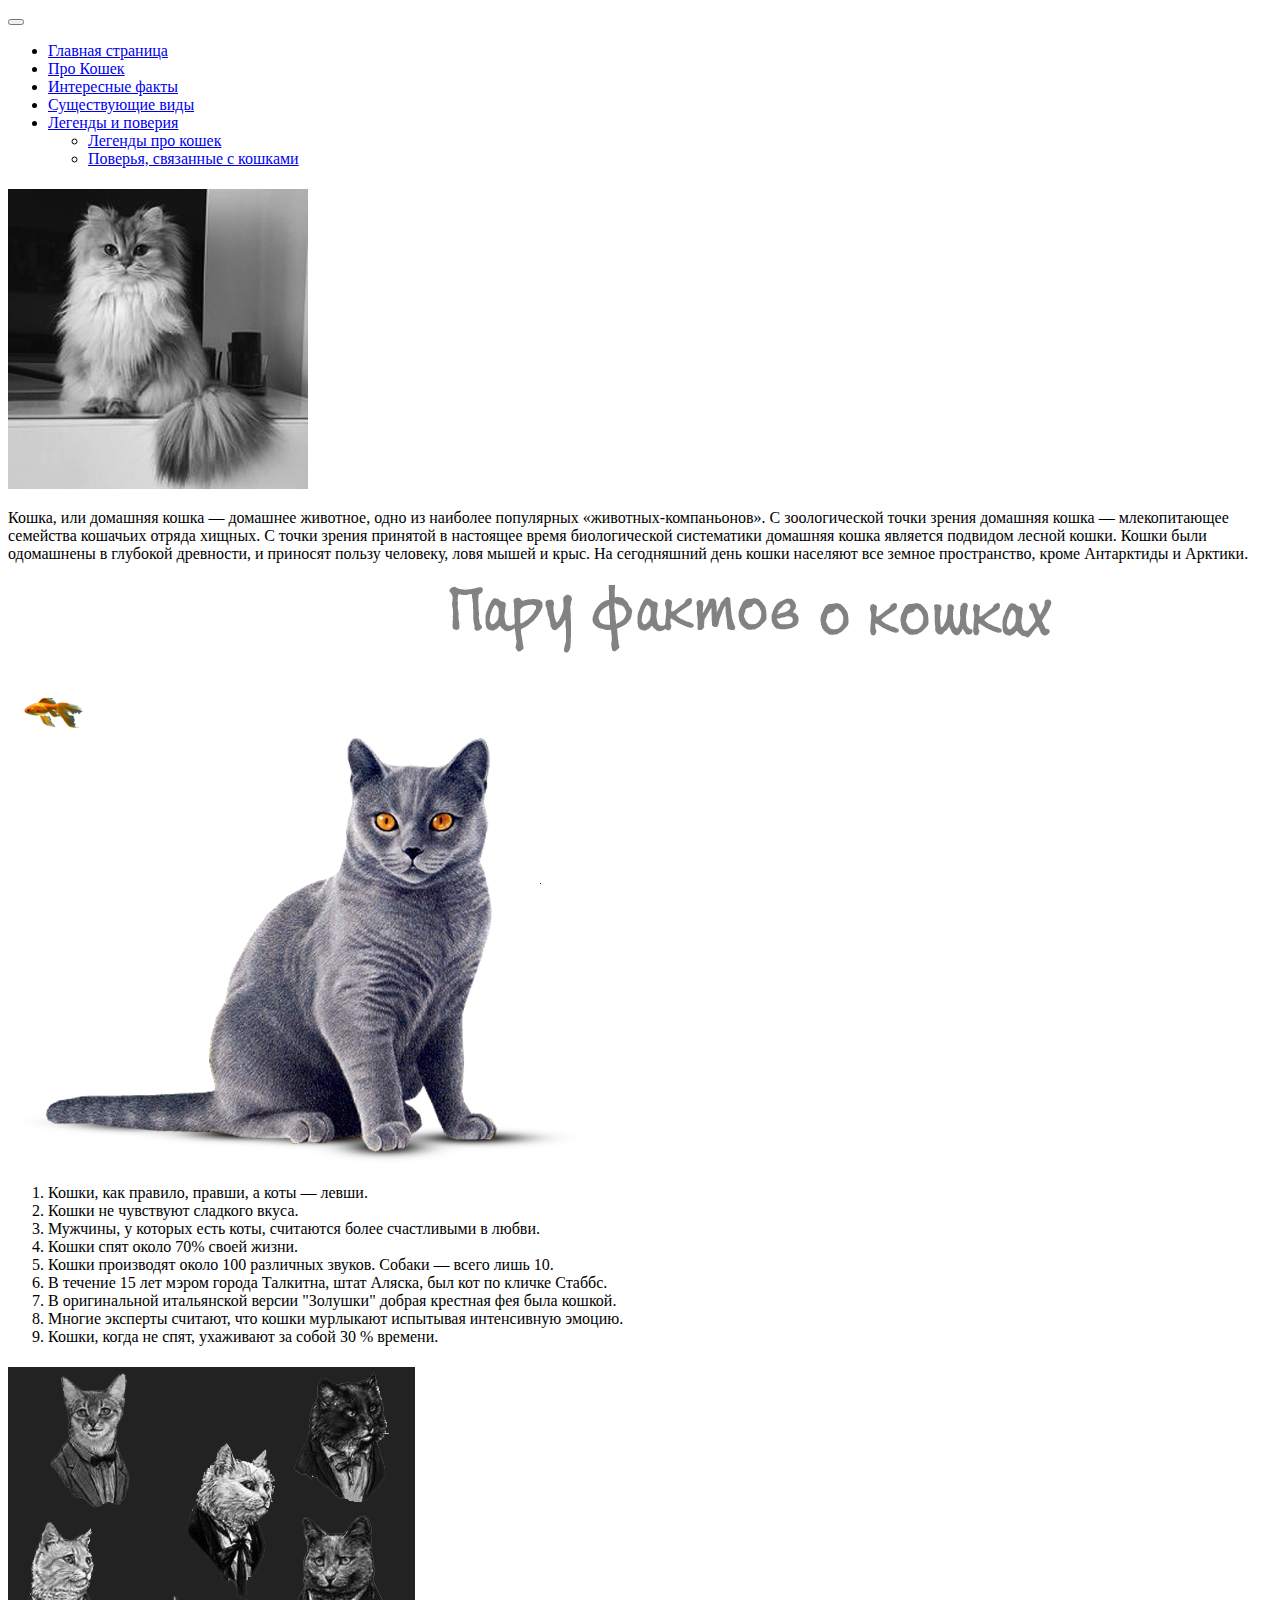
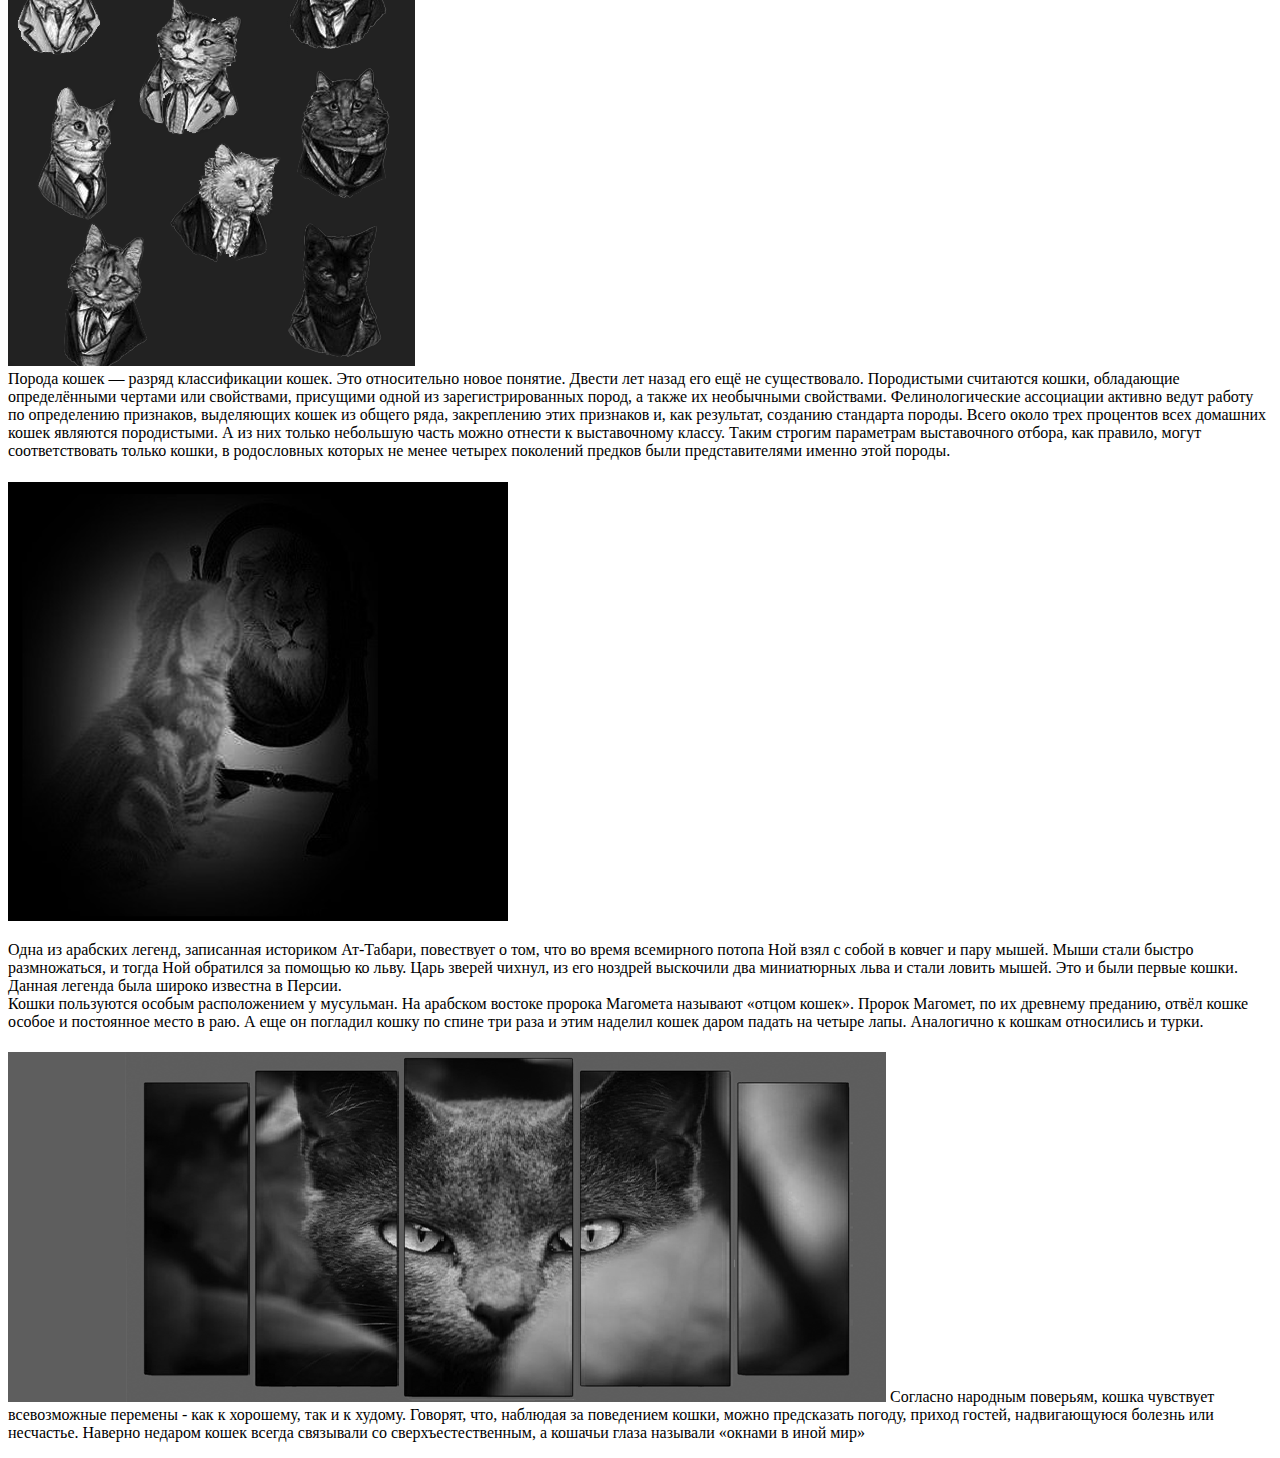
==== html/kot.html @ 7ff69751 "second" ====
﻿<!DOCTYPE html>
<html>
<head>
    <title>Bootstrap Example</title>
    <meta charset="utf-8">
    <link rel="import" href="frameforanimal.html">
</head>
<body data-spy="scroll" data-target=".navbar" data-offset="50">
    <div id="size">
        <nav class="navbar navbar-inverse navbar-fixed-top">
            <div class="container-fluid">
                <div class="navbar-header">
                    <button type="button" class="navbar-toggle" data-toggle="collapse" data-target="#myNavbar">
                        <span class="icon-bar"></span>
                        <span class="icon-bar"></span>
                        <span class="icon-bar"></span>
                    </button>

                </div>
                <div>
                    <div class="collapse navbar-collapse" id="myNavbar">
                        <ul class="nav navbar-nav">
                            <li> <a href="..\index\index.html">Главная страница</a></li>
                            <li><a href="#section11">Про Кошек</a></li>
                            <li><a href="#section21">Интересные факты</a></li>
                            <li><a href="#section31">Существующие виды</a></li>
                            <li class="dropdown">
                                <a class="dropdown-toggle" data-toggle="dropdown" href="#">Легенды и поверия <span class="caret"></span></a>
                                <ul class="dropdown-menu">
                                    <li><a href="#section411">Легенды про кошек</a></li>
                                    <li><a href="#section421">Поверья, связанные с кошками</a></li>
                                </ul>
                            </li>
                        </ul>
                    </div>
                </div>
            </div>
        </nav>
        <section class="panel 1">
            <div id="section11" class="container-fluid">
                <h1></h1>
                <img id="imgfirst" src="../img/catfirst.png" class="img-responsive img-circle">
                <div id="first">
                    <p class="muted">
                        Кошка, или домашняя кошка — домашнее животное, одно из наиболее популярных «животных-компаньонов». С зоологической точки зрения домашняя кошка — млекопитающее семейства кошачьих отряда хищных.
                        С точки зрения принятой в настоящее время биологической систематики домашняя кошка является подвидом лесной кошки.
                        Кошки были одомашнены в глубокой древности, и приносят пользу человеку, ловя мышей и крыс. На сегодняшний день кошки населяют все земное пространство, кроме Антарктиды и Арктики.
                   </p>
                </div>
            </div>
        </section>
        <section class="panel 2">
            <div id="section21" class="container-fluid">
                <h1></h1>
                <img src="../img/aboutcat.png" class="img-responsive" />
                <div>  <img id="fish" src="../img/slideshow-05.png" class=" img-responsive" /></div>

                <img id="new" src="../img/cat-head.png" class=" img-responsive" />


                <div id="list">
                    <ol>
                        <li>Кошки, как правило, правши, а коты — левши.</li>
                        <li>Кошки не чувствуют сладкого вкуса.</li>
                        <li>Мужчины, у которых есть коты, считаются более счастливыми в любви.</li>
                        <li>Кошки спят около 70% своей жизни.</li>
                        <li>Кошки производят около 100 различных звуков. Собаки — всего лишь 10.</li>
                        <li>В течение 15 лет мэром города Талкитна, штат Аляска, был кот по кличке Стаббс.</li>
                        <li>В оригинальной итальянской версии "Золушки" добрая крестная фея была кошкой.</li>
                        <li>Многие эксперты считают, что кошки мурлыкают испытывая интенсивную эмоцию. </li>
                        <li>Кошки, когда не спят, ухаживают за собой 30 % времени.</li>
                    </ol>
                </div>
                <!--<div class="remarkakula">
                    <img src="../img/kot1.png" class="img-responsive" />
                </div>-->
            </div>

        </section>
        <section class="panel 3">
            <div id="section31" class="container-fluid">
                <h1></h1>
                <div id="section30">
                    <img src="../img/cat1.png" class="img-responsive" />
                </div>
                <div id="sectionpadding2">
                    Порода кошек — разряд классификации кошек. Это относительно новое понятие. Двести лет назад его ещё не существовало.

                    Породистыми считаются кошки, обладающие определёнными чертами или свойствами, присущими одной из зарегистрированных пород, а также их необычными свойствами.
                    Фелинологические ассоциации активно ведут работу по определению признаков, выделяющих кошек из общего ряда, закреплению этих признаков и, как результат, созданию стандарта породы.
                    Всего около трех процентов всех домашних кошек являются породистыми. А из них только небольшую часть можно отнести к выставочному классу. Таким строгим параметрам выставочного отбора, как правило, могут соответствовать только кошки, в родословных которых не менее четырех поколений предков были представителями именно этой породы.

                </div>
            </div>
            <div id="shark1"></div>
        </section>
        <section class="panel 4">
            <div id="section411" class="container-fluid">
                <h1></h1>

                <div id="shark41"> <img src="../img/84127641_LEV_I_KOSHKA_.png" class="img-responsive" /></div>
                <p>
                    Одна из арабских легенд, записанная историком Ат-Табари, повествует о том, что во время всемирного потопа Ной взял с собой в ковчег и пару мышей. Мыши стали быстро размножаться, и тогда Ной обратился за помощью ко льву. Царь зверей чихнул, из его ноздрей выскочили два миниатюрных льва и стали ловить мышей. Это и были первые кошки. Данная легенда была широко известна в Персии.<br />
                    Кошки пользуются особым расположением у мусульман. На арабском востоке пророка Магомета называют «отцом кошек». Пророк Магомет, по их древнему преданию, отвёл кошке особое и постоянное место в раю. А еще он погладил кошку по спине три раза и этим наделил кошек даром падать на четыре лапы. Аналогично к кошкам относились и турки.
                </p>
            </div>
        </section>
        <section class="panel 5">
            <div id="section421" class="container-fluid">
                <h1></h1>
                <p class="size">
                    <img src="../img/кот-в-траве2.png" class="img-responsive" />
                    Согласно народным поверьям, кошка чувствует всевозможные перемены - как к хорошему, так и к худому. Говорят, что, наблюдая за поведением кошки, можно предсказать погоду, приход гостей, надвигающуюся болезнь или несчастье. Наверно недаром кошек всегда связывали со сверхъестественным, а кошачьи глаза называли «окнами в иной мир»
                </p>
            </div>
        </section>
    </div>
    <script src="../script/akula.js"></script>
</body>
</html>
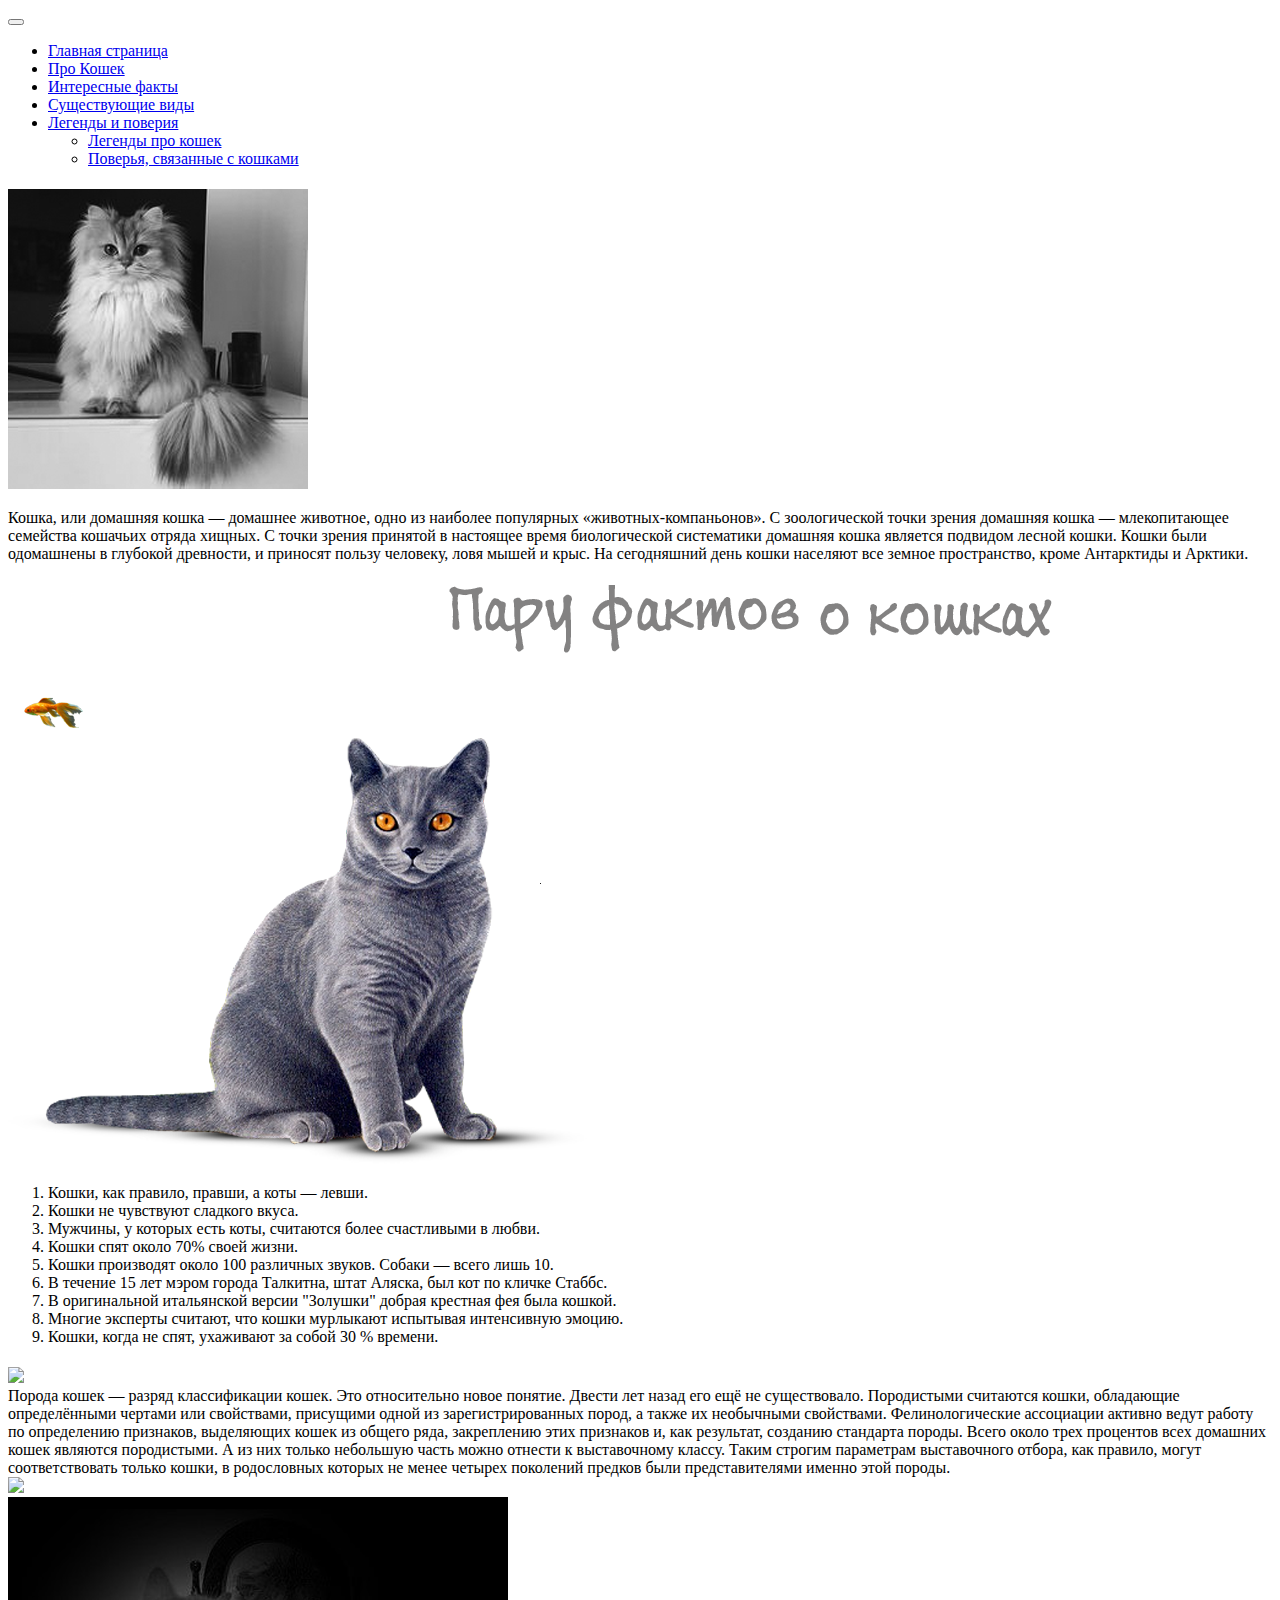
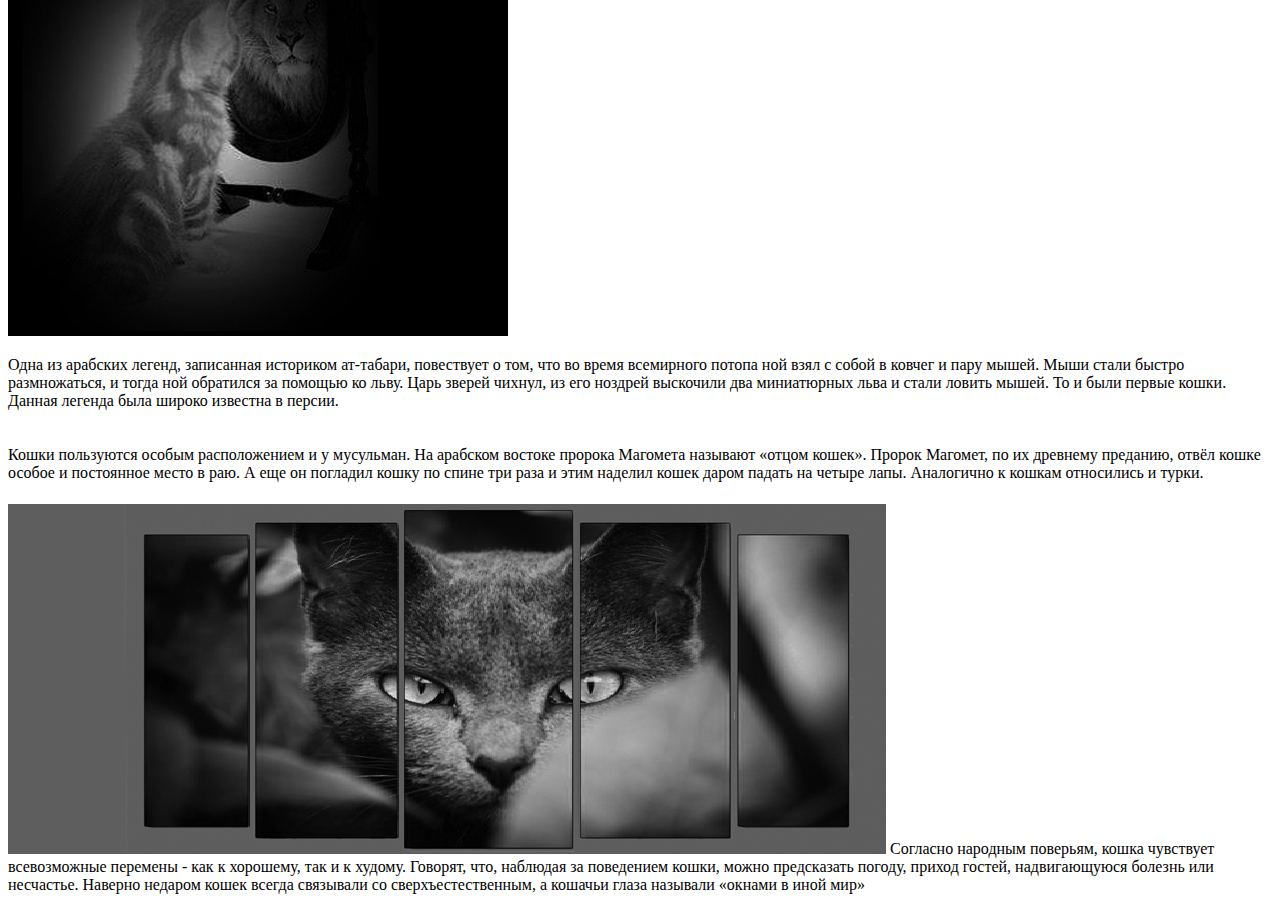
==== commit 070592b6: "new cat html" ====
--- a/html/kot.html
+++ b/html/kot.html
@@ -1,4 +1,4 @@
-﻿<!DOCTYPE html>
+<!DOCTYPE html>
 <html>
 <head>
     <title>Bootstrap Example</title>
@@ -21,14 +21,14 @@
                     <div class="collapse navbar-collapse" id="myNavbar">
                         <ul class="nav navbar-nav">
                             <li> <a href="..\index\index.html">Главная страница</a></li>
-                            <li><a href="#section11">Про Кошек</a></li>
-                            <li><a href="#section21">Интересные факты</a></li>
-                            <li><a href="#section31">Существующие виды</a></li>
+                            <li><a href="#section1">Про Кошек</a></li>
+                            <li><a href="#section2">Интересные факты</a></li>
+                            <li><a href="#section3">Существующие виды</a></li>
                             <li class="dropdown">
                                 <a class="dropdown-toggle" data-toggle="dropdown" href="#">Легенды и поверия <span class="caret"></span></a>
                                 <ul class="dropdown-menu">
-                                    <li><a href="#section411">Легенды про кошек</a></li>
-                                    <li><a href="#section421">Поверья, связанные с кошками</a></li>
+                                    <li><a href="#section41">Легенды про кошек</a></li>
+                                    <li><a href="#section42">Поверья, связанные с кошками</a></li>
                                 </ul>
                             </li>
                         </ul>
@@ -37,7 +37,7 @@
             </div>
         </nav>
         <section class="panel 1">
-            <div id="section11" class="container-fluid">
+            <div id="section1" class="container-fluid">
                 <h1></h1>
                 <img id="imgfirst" src="../img/catfirst.png" class="img-responsive img-circle">
                 <div id="first">
@@ -45,18 +45,20 @@
                         Кошка, или домашняя кошка — домашнее животное, одно из наиболее популярных «животных-компаньонов». С зоологической точки зрения домашняя кошка — млекопитающее семейства кошачьих отряда хищных.
                         С точки зрения принятой в настоящее время биологической систематики домашняя кошка является подвидом лесной кошки.
                         Кошки были одомашнены в глубокой древности, и приносят пользу человеку, ловя мышей и крыс. На сегодняшний день кошки населяют все земное пространство, кроме Антарктиды и Арктики.
-                   </p>
+                    </p>
                 </div>
             </div>
         </section>
         <section class="panel 2">
-            <div id="section21" class="container-fluid">
+            <div id="section2" class="container-fluid">
                 <h1></h1>
                 <img src="../img/aboutcat.png" class="img-responsive" />
+                <!--<div>  <img id="fish" src="../img/slideshow-05.png" class=" img-responsive" /></div>-->
                 <div>  <img id="fish" src="../img/slideshow-05.png" class=" img-responsive" /></div>
 
                 <img id="new" src="../img/cat-head.png" class=" img-responsive" />
-
+                
+            
 
                 <div id="list">
                     <ol>
@@ -69,8 +71,11 @@
                         <li>В оригинальной итальянской версии "Золушки" добрая крестная фея была кошкой.</li>
                         <li>Многие эксперты считают, что кошки мурлыкают испытывая интенсивную эмоцию. </li>
                         <li>Кошки, когда не спят, ухаживают за собой 30 % времени.</li>
+
                     </ol>
+                   
                 </div>
+                
                 <!--<div class="remarkakula">
                     <img src="../img/kot1.png" class="img-responsive" />
                 </div>-->
@@ -78,35 +83,37 @@
 
         </section>
         <section class="panel 3">
-            <div id="section31" class="container-fluid">
+            <div id="section3" class="container-fluid">
                 <h1></h1>
-                <div id="section30">
-                    <img src="../img/cat1.png" class="img-responsive" />
+                <div class="section31">
+                    <img src="../img/cat(2)i.png" class="img-responsive">
                 </div>
+
                 <div id="sectionpadding2">
                     Порода кошек — разряд классификации кошек. Это относительно новое понятие. Двести лет назад его ещё не существовало.
 
                     Породистыми считаются кошки, обладающие определёнными чертами или свойствами, присущими одной из зарегистрированных пород, а также их необычными свойствами.
                     Фелинологические ассоциации активно ведут работу по определению признаков, выделяющих кошек из общего ряда, закреплению этих признаков и, как результат, созданию стандарта породы.
                     Всего около трех процентов всех домашних кошек являются породистыми. А из них только небольшую часть можно отнести к выставочному классу. Таким строгим параметрам выставочного отбора, как правило, могут соответствовать только кошки, в родословных которых не менее четырех поколений предков были представителями именно этой породы.
+                </div>
 
+                <div class="section30">
+                    <img src="../img/cat(1).png" class="img-responsive">
                 </div>
             </div>
-            <div id="shark1"></div>
+
         </section>
         <section class="panel 4">
-            <div id="section411" class="container-fluid">
-                <h1></h1>
-
-                <div id="shark41"> <img src="../img/84127641_LEV_I_KOSHKA_.png" class="img-responsive" /></div>
-                <p>
-                    Одна из арабских легенд, записанная историком Ат-Табари, повествует о том, что во время всемирного потопа Ной взял с собой в ковчег и пару мышей. Мыши стали быстро размножаться, и тогда Ной обратился за помощью ко льву. Царь зверей чихнул, из его ноздрей выскочили два миниатюрных льва и стали ловить мышей. Это и были первые кошки. Данная легенда была широко известна в Персии.<br />
-                    Кошки пользуются особым расположением у мусульман. На арабском востоке пророка Магомета называют «отцом кошек». Пророк Магомет, по их древнему преданию, отвёл кошке особое и постоянное место в раю. А еще он погладил кошку по спине три раза и этим наделил кошек даром падать на четыре лапы. Аналогично к кошкам относились и турки.
+            <div id="section41" class="container-fluid">
+                <img id="shark" src="../img/84127641_LEV_I_KOSHKA_.png" class="img-responsive" />
+                <p id="padding">
+                    Одна из арабских легенд, записанная историком ат-табари, повествует о том, что во время всемирного потопа ной взял с собой в ковчег и пару мышей. Мыши стали быстро размножаться, и тогда ной обратился за помощью ко льву. Царь зверей чихнул, из его ноздрей выскочили два миниатюрных льва и стали ловить мышей. То и были первые кошки. Данная легенда была широко известна в персии.<br /><br/><br />
+                    Кошки пользуются особым расположением и у мусульман. На арабском востоке пророка Магомета называют «отцом кошек». Пророк Магомет, по их древнему преданию, отвёл кошке особое и постоянное место в раю. А еще он погладил кошку по спине три раза и этим наделил кошек даром падать на четыре лапы. Аналогично к кошкам относились и турки.
                 </p>
             </div>
         </section>
         <section class="panel 5">
-            <div id="section421" class="container-fluid">
+            <div id="section42" class="container-fluid">
                 <h1></h1>
                 <p class="size">
                     <img src="../img/кот-в-траве2.png" class="img-responsive" />
